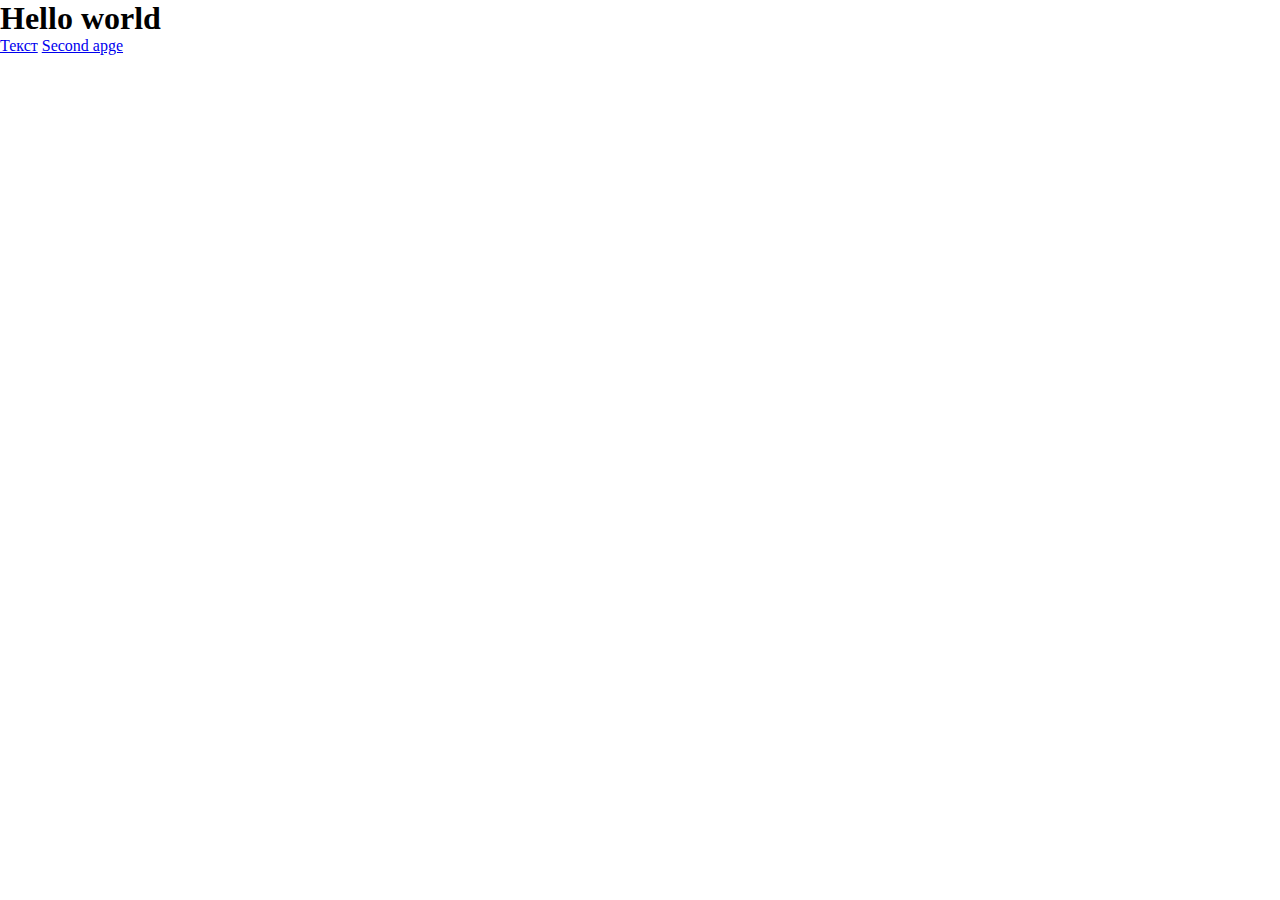
==== index.html @ 088b961e "working img" ====
<!DOCTYPE html>
<html lang="en">
<head>
    <meta charset="UTF-8">
    <meta http-equiv="X-UA-Compatible" content="IE=edge">
    <meta name="viewport" content="width=device-width, initial-scale=1.0">
    <title>Document</title>
    <link rel="stylesheet" href="./style.css">
</head>
<body>
    <h1>Hello world</h1>
    <a href="ourDestinations.html">Текст</a>
    <a href="ourTeacher.html">Second apge</a>
</body>
</html>
---- style.css ----
* {
  -webkit-box-sizing: border-box;
          box-sizing: border-box;
  margin: 0;
  padding: 0;
}

.container {
  width: 100vw;
  padding-left: 7vw;
  padding-right: 7vw;
}

.main-text {
  display: -webkit-box;
  display: -ms-flexbox;
  display: flex;
  -webkit-box-pack: center;
      -ms-flex-pack: center;
          justify-content: center;
  font-size: 2rem;
  margin-bottom: 3vh;
  margin-top: 3vh;
}

.lesson-container {
  -webkit-box-shadow: 0 5px 10px rgba(0, 0, 0, 0.25), 5px 0px 30px rgba(170, 169, 169, 0.068);
          box-shadow: 0 5px 10px rgba(0, 0, 0, 0.25), 5px 0px 30px rgba(170, 169, 169, 0.068);
  display: 'flex';
  -webkit-box-orient: horizontal;
  -webkit-box-direction: normal;
      -ms-flex-direction: row;
          flex-direction: row;
  -webkit-box-pack: justify;
      -ms-flex-pack: justify;
          justify-content: space-between;
  margin-bottom: 3vh;
  background-color: rgba(166, 207, 219, 0.103);
  border-radius: 1px;
  -webkit-box-shadow: inset;
          box-shadow: inset;
  max-height: 20vh;
}

.image-of-education {
  width: 100%;
  -o-object-fit: cover;
     object-fit: cover;
}

.education-text {
  font-size: 1.4em;
  padding-top: 3vh;
  padding-bottom: auto;
  padding-left: 3vw;
  padding-right: 3vw;
  -webkit-box-flex: 5;
      -ms-flex: 5 1 50vw;
          flex: 5 1 50vw;
  margin-bottom: 3vh;
}

.education-text h2 {
  font-size: 2em;
}

.text-block {
  min-height: 80%;
  display: -webkit-box;
  display: -ms-flexbox;
  display: flex;
  -webkit-box-orient: vertical;
  -webkit-box-direction: normal;
      -ms-flex-direction: column;
          flex-direction: column;
  -webkit-box-pack: space-evenly;
      -ms-flex-pack: space-evenly;
          justify-content: space-evenly;
  font-size: 1.5rem;
}

.image-container {
  -webkit-box-flex: 1;
      -ms-flex: 1 5 20vw;
          flex: 1 5 20vw;
  height: 100%;
  overflow-y: hidden;
  min-height: 30vh;
  max-height: 35vh;
}
/*# sourceMappingURL=style.css.map */
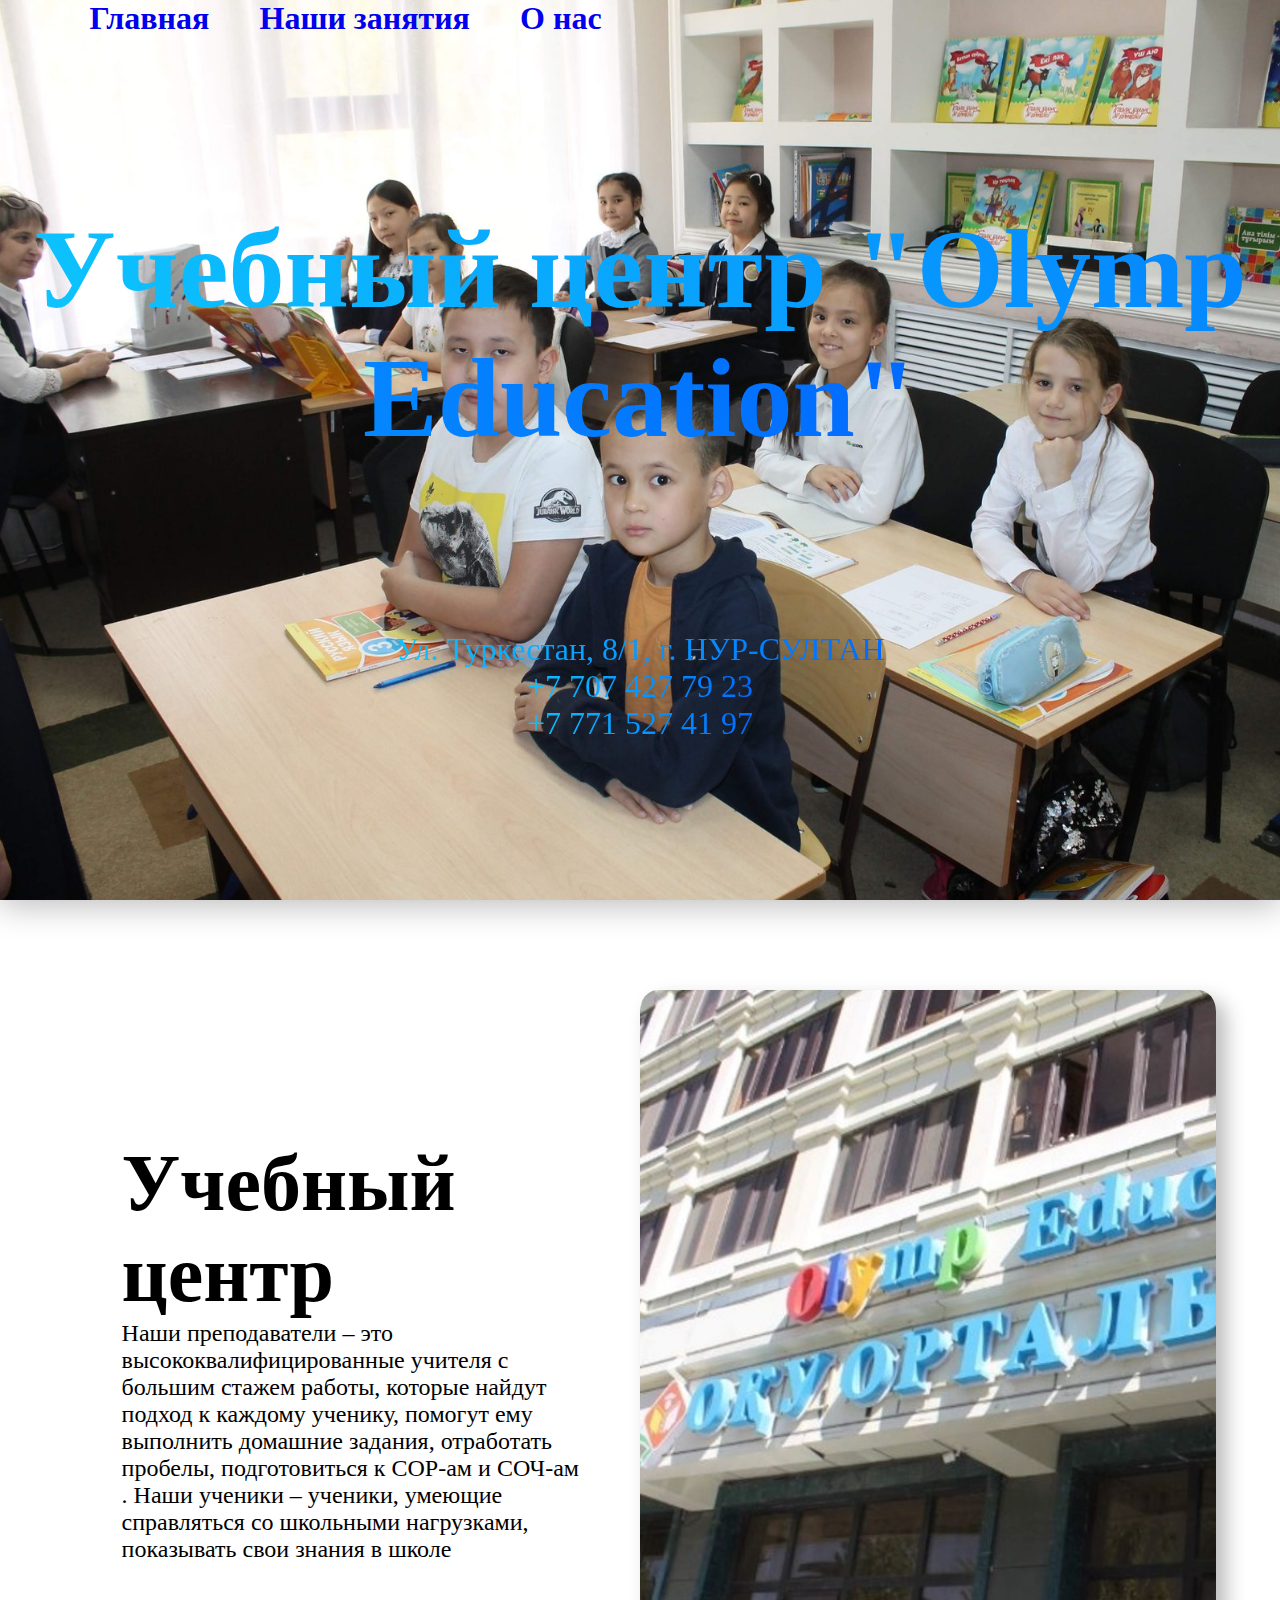
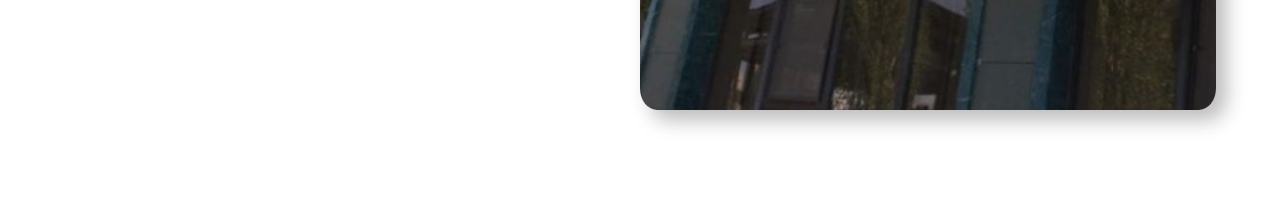
==== commit 0897ca7c: "working page" ====
--- a/index.html
+++ b/index.html
@@ -5,11 +5,55 @@
     <meta http-equiv="X-UA-Compatible" content="IE=edge">
     <meta name="viewport" content="width=device-width, initial-scale=1.0">
     <title>Document</title>
+   
+    <link href="https://cdn.jsdelivr.net/npm/bootstrap@5.0.1/dist/css/bootstrap.min.css" rel="stylesheet" integrity="sha384-+0n0xVW2eSR5OomGNYDnhzAbDsOXxcvSN1TPprVMTNDbiYZCxYbOOl7+AMvyTG2x" crossorigin="anonymous">
     <link rel="stylesheet" href="./style.css">
 </head>
 <body>
-    <h1>Hello world</h1>
-    <a href="ourDestinations.html">Текст</a>
-    <a href="ourTeacher.html">Second apge</a>
+
+
+<div class="main-page">
+    <div class="container">    <nav class="navbar   navigation-bars">
+        <h2>  <a href="index.html">Главная</a></h2>
+        <h2>  <a href="ourDestinations.html">Наши занятия</a></h2>
+        <h2>  <a href="AboutUs.html">О нас</a></h2>
+  
+ </nav>
+</div>
+
+
+
+    <div >
+        <div class="main-text">
+            <h1 id="mainText">
+                <span class="gradient-text">Учебный центр "Olymp Education"</span>
+             </h1>
+        </div>
+        <div class="address">
+            <p> <span class="main-page-secondtext">Ул. Туркестан, 8/1, г. НУР-СУЛТАН</span></p>
+            <p><span class="main-page-secondtext">+7 707 427 79 23</span></p>
+            <p><span class="main-page-secondtext">+7 771 527 41 97</span></p>
+         </div>
+
+ 
+
+       
+   
+</div>
+</div>
+<div class="main-page-second-block">
+    <div class="main-page-second-block-about-us">
+        <div class="text-about-us">
+            <h2>Учебный центр</h2>
+            <p>Наши преподаватели – это высококвалифицированные учителя с большим стажем работы, которые найдут подход к каждому ученику, помогут ему выполнить домашние задания, отработать пробелы, подготовиться к СОР-ам и СОЧ-ам .
+                Наши ученики – ученики, умеющие справляться со школьными нагрузками, показывать свои знания в школе</p>
+        </div>
+    </div>
+    <div class="main-page-second-block-background">
+
+    </div>
+</div>
+
+   
 </body>
 </html>--- a/style.css
+++ b/style.css
@@ -9,6 +9,169 @@
   width: 100vw;
   padding-left: 7vw;
   padding-right: 7vw;
+}
+
+.navigation-bars {
+  background-color: none !important;
+  width: 40vw;
+  display: -webkit-box;
+  display: -ms-flexbox;
+  display: flex;
+  -webkit-box-orient: horizontal;
+  -webkit-box-direction: normal;
+      -ms-flex-direction: row;
+          flex-direction: row;
+  -webkit-box-pack: justify;
+      -ms-flex-pack: justify;
+          justify-content: space-between;
+}
+
+.navigation-bars a {
+  font-size: 2rem;
+  text-decoration: none;
+}
+
+.gradient-text {
+  display: inline;
+  color: 'fff';
+  -webkit-text-fill-color: transparent;
+  -webkit-background-clip: text;
+  background-clip: text;
+  background-image: linear-gradient(55deg, #0dc5fd 0%, #0168ff 100%);
+}
+
+.main-page-secondtext {
+  font-size: 2rem;
+  text-align: center;
+  display: inline;
+  color: 'fff';
+  -webkit-text-fill-color: transparent;
+  -webkit-background-clip: text;
+  background-clip: text;
+  background-image: linear-gradient(80deg, #0dc5fd 0%, #0168ff 100%);
+}
+
+.main-page-secondtext p {
+  margin-bottom: 0;
+}
+
+.main-page-second-block {
+  display: -webkit-box;
+  display: -ms-flexbox;
+  display: flex;
+}
+
+@media (max-width: 1024px) {
+  .navigation-bars {
+    width: 60vw;
+  }
+}
+
+.main-page-second-block {
+  display: -webkit-box;
+  display: -ms-flexbox;
+  display: flex;
+  -webkit-box-pack: center;
+      -ms-flex-pack: center;
+          justify-content: center;
+  -webkit-box-align: center;
+      -ms-flex-align: center;
+          align-items: center;
+  width: 100vw;
+  height: 100vh;
+}
+
+.main-page-second-block-about-us {
+  display: -webkit-box;
+  display: -ms-flexbox;
+  display: flex;
+  -webkit-box-pack: center;
+      -ms-flex-pack: center;
+          justify-content: center;
+  -webkit-box-align: center;
+      -ms-flex-align: center;
+          align-items: center;
+  width: 45vw;
+}
+
+.main-page-second-block-background {
+  background: url("./img/main-secon-block.JPG") no-repeat;
+  -webkit-box-shadow: 10px 10px 20px rgba(0, 0, 0, 0.25), 10px 10px 20px rgba(170, 169, 169, 0.068);
+          box-shadow: 10px 10px 20px rgba(0, 0, 0, 0.25), 10px 10px 20px rgba(170, 169, 169, 0.068);
+  background-position: 0px 0px;
+  background-size: cover;
+  width: 45vw;
+  height: 80%;
+  border-radius: 3%;
+}
+
+.text-about-us {
+  width: 80%;
+}
+
+.text-about-us h2 {
+  font-size: 5rem;
+}
+
+.text-about-us p {
+  font-size: 1.5rem;
+}
+
+.map-wrapper {
+  height: 1000px;
+  width: 50vw;
+}
+
+.main-page {
+  background: url(../img/main-page.jpg) no-repeat;
+  background-size: cover;
+  width: 100vw;
+  height: 100vh;
+  -webkit-box-shadow: 0px 7px 30px rgba(0, 0, 0, 0.25);
+          box-shadow: 0px 7px 30px rgba(0, 0, 0, 0.25);
+}
+
+.main-page a {
+  font-size: 2rem;
+  text-decoration: none;
+}
+
+.main-page h1 {
+  font-size: 7rem;
+}
+
+.main-page .main-text {
+  height: 60vh;
+  display: -webkit-box;
+  display: -ms-flexbox;
+  display: flex;
+  -webkit-box-orient: vertical;
+  -webkit-box-direction: normal;
+      -ms-flex-direction: column;
+          flex-direction: column;
+  -webkit-box-align: center;
+      -ms-flex-align: center;
+          align-items: center;
+  -webkit-box-pack: center;
+      -ms-flex-pack: center;
+          justify-content: center;
+  text-align: center;
+}
+
+.address {
+  display: -webkit-box;
+  display: -ms-flexbox;
+  display: flex;
+  -webkit-box-orient: vertical;
+  -webkit-box-direction: normal;
+      -ms-flex-direction: column;
+          flex-direction: column;
+  -webkit-box-pack: center;
+      -ms-flex-pack: center;
+          justify-content: center;
+  -webkit-box-align: center;
+      -ms-flex-align: center;
+          align-items: center;
 }
 
 .main-text {
@@ -39,11 +202,38 @@
   border-radius: 1px;
   -webkit-box-shadow: inset;
           box-shadow: inset;
-  max-height: 20vh;
+}
+
+@media (max-width: 1440px) {
+  .image-of-education {
+    width: 100%;
+    height: 100%;
+    -o-object-fit: cover;
+       object-fit: cover;
+  }
+  .image-container {
+    -webkit-box-flex: 5;
+        -ms-flex: 5 1 40vw;
+            flex: 5 1 40vw;
+    width: 100%;
+    overflow: hidden;
+    display: -webkit-box;
+    display: -ms-flexbox;
+    display: flex;
+    -webkit-box-pack: center;
+        -ms-flex-pack: center;
+            justify-content: center;
+  }
+  .image-of-education {
+    height: auto;
+    -o-object-fit: cover;
+       object-fit: cover;
+  }
 }
 
 .image-of-education {
   width: 100%;
+  height: auto;
   -o-object-fit: cover;
      object-fit: cover;
 }
@@ -54,9 +244,9 @@
   padding-bottom: auto;
   padding-left: 3vw;
   padding-right: 3vw;
-  -webkit-box-flex: 5;
-      -ms-flex: 5 1 50vw;
-          flex: 5 1 50vw;
+  -webkit-box-flex: 1;
+      -ms-flex: 1 1 50vw;
+          flex: 1 1 50vw;
   margin-bottom: 3vh;
 }
 
@@ -83,9 +273,21 @@
   -webkit-box-flex: 1;
       -ms-flex: 1 5 20vw;
           flex: 1 5 20vw;
-  height: 100%;
-  overflow-y: hidden;
-  min-height: 30vh;
-  max-height: 35vh;
+  width: 100%;
+  overflow: hidden;
+}
+
+.about-us-page {
+  display: -webkit-box;
+  display: -ms-flexbox;
+  display: flex;
+  -webkit-box-orient: horizontal;
+  -webkit-box-direction: normal;
+      -ms-flex-direction: row;
+          flex-direction: row;
+}
+
+.about-us-page-text {
+  width: 50vw;
 }
 /*# sourceMappingURL=style.css.map */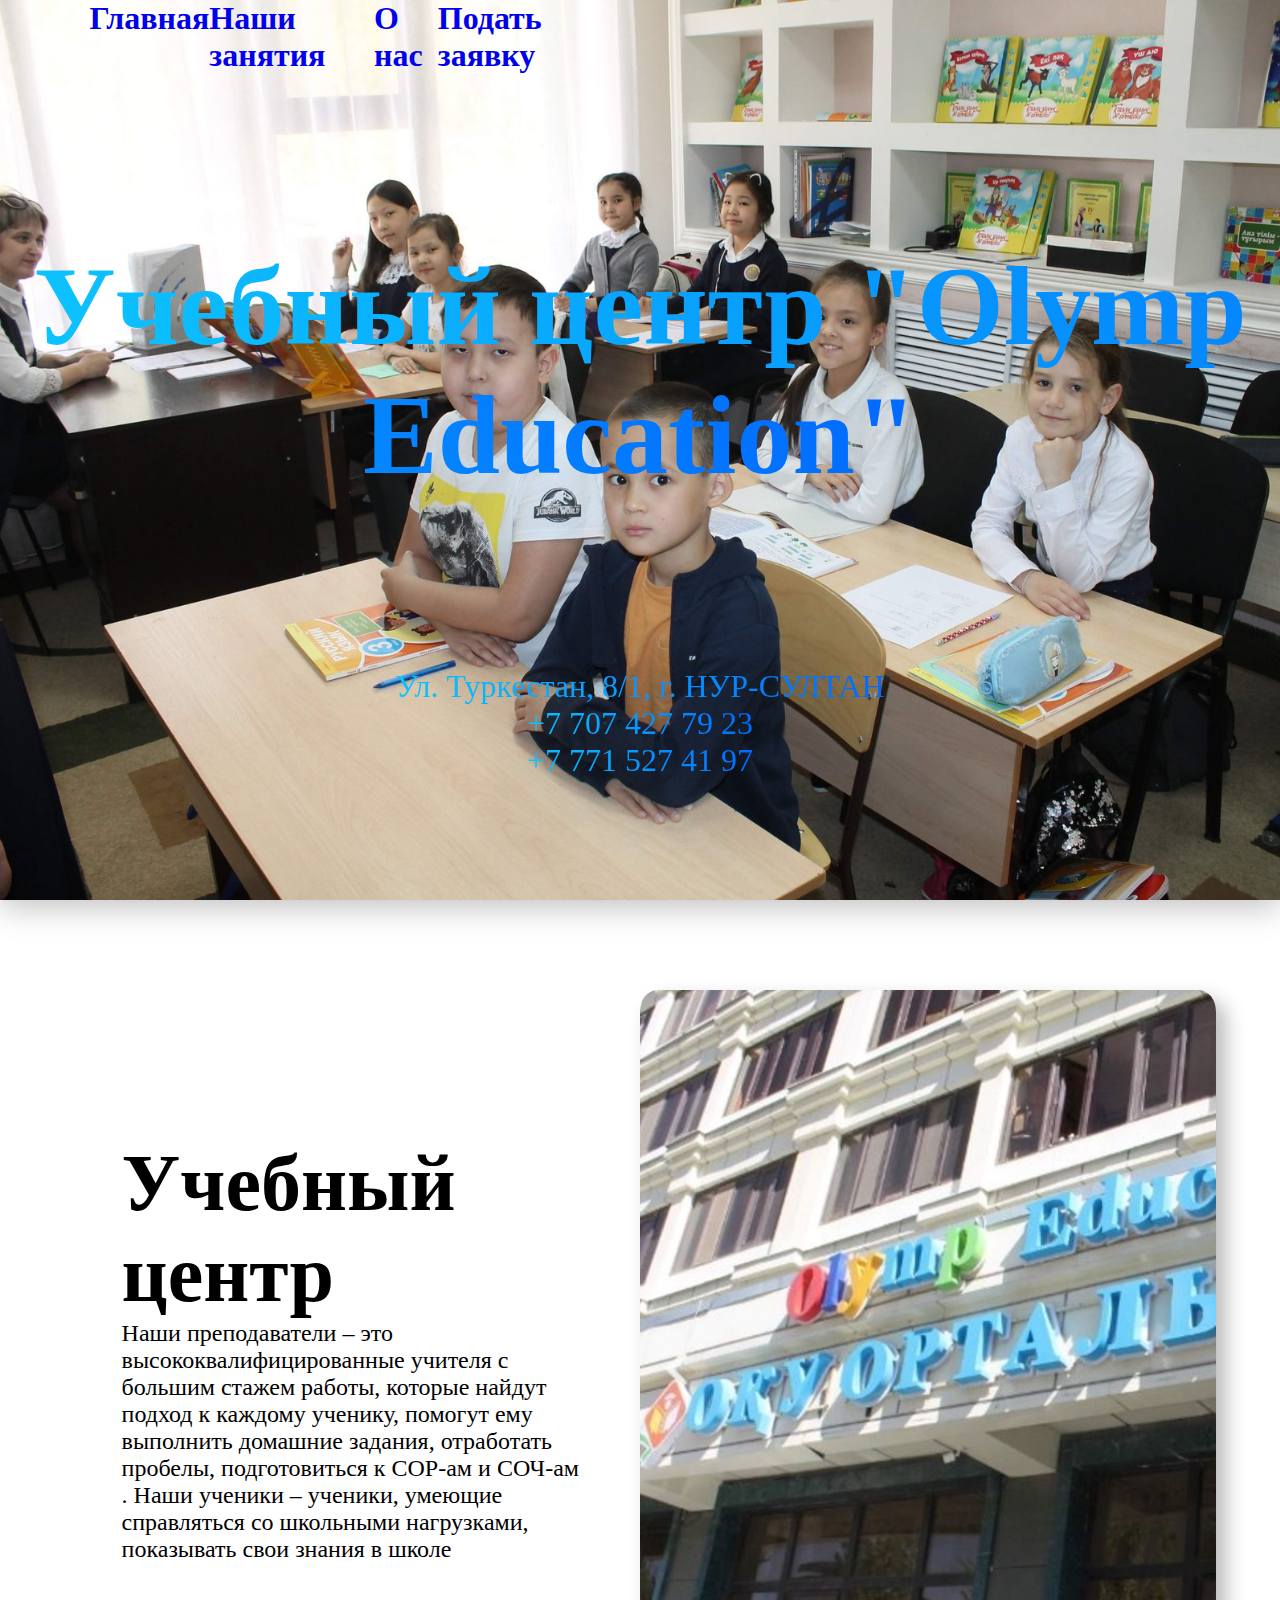
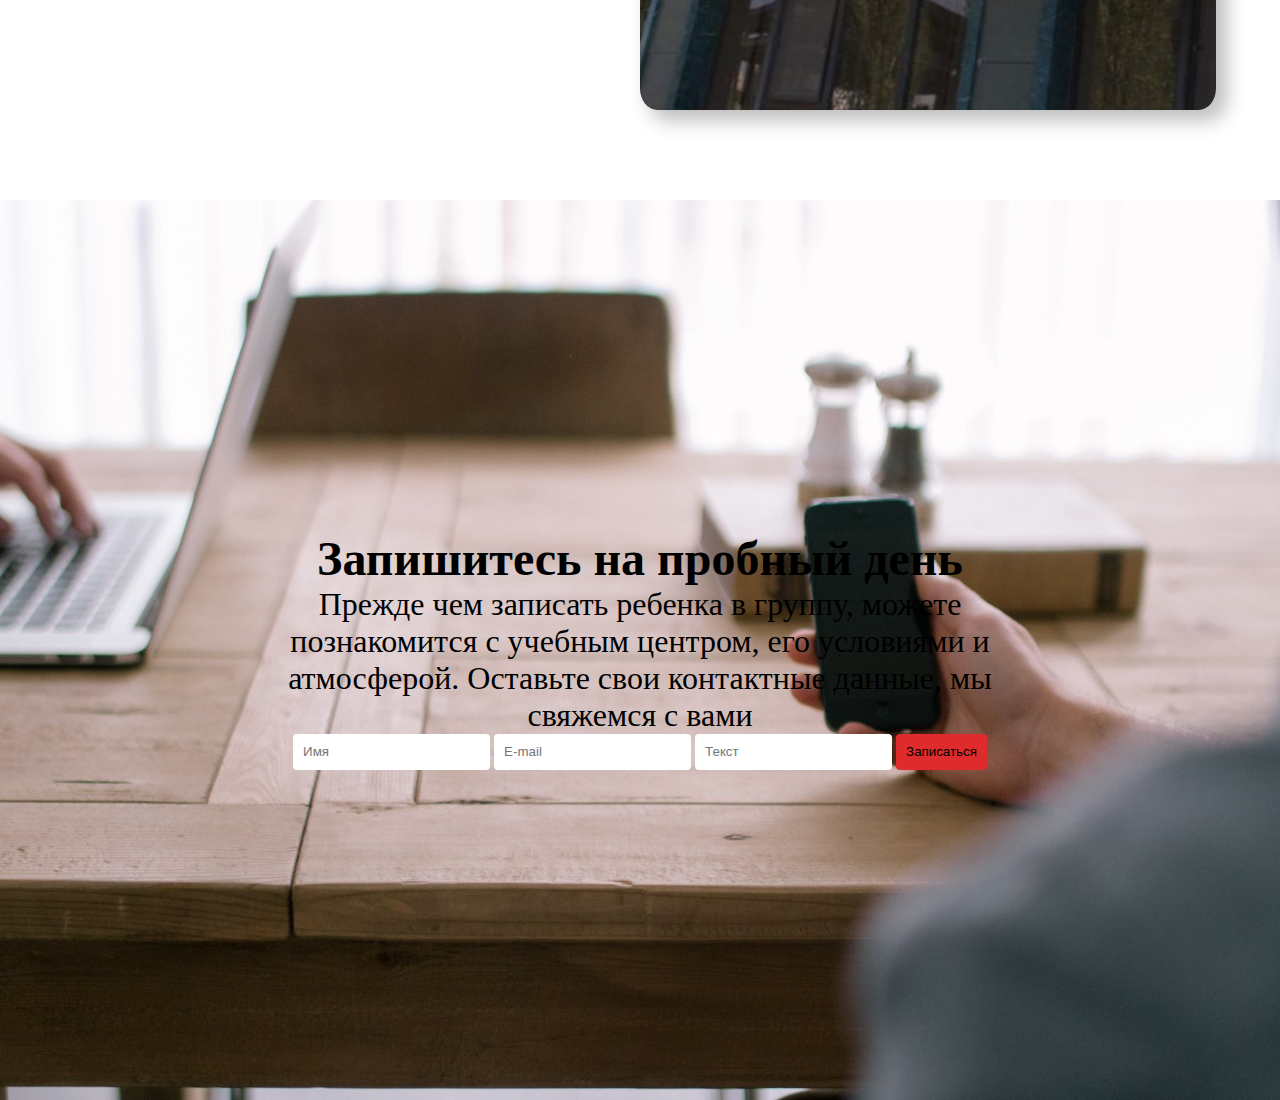
==== commit 2a85fd52: "button form" ====
--- a/index.html
+++ b/index.html
@@ -17,6 +17,7 @@
         <h2>  <a href="index.html">Главная</a></h2>
         <h2>  <a href="ourDestinations.html">Наши занятия</a></h2>
         <h2>  <a href="AboutUs.html">О нас</a></h2>
+        <h2>  <a href="Form.html">Подать заявку</a></h2>
   
  </nav>
 </div>
@@ -34,11 +35,6 @@
             <p><span class="main-page-secondtext">+7 707 427 79 23</span></p>
             <p><span class="main-page-secondtext">+7 771 527 41 97</span></p>
          </div>
-
- 
-
-       
-   
 </div>
 </div>
 <div class="main-page-second-block">
@@ -53,6 +49,24 @@
 
     </div>
 </div>
+<div class="main-page-theerd-block">
+        <div class="main-page-form" >
+            <div class="form-text">
+                <h1>Запишитесь на пробный день</h1>
+                <p>Прежде чем записать ребенка в группу, можете познакомится с учебным центром, его условиями и атмосферой. Оставьте свои контактные данные, мы свяжемся с вами</p>
+            </div>
+            <div class="input-form">
+                <input type="text" placeholder="Имя">
+                <input type="text" placeholder="E-mail">
+                <input type="text" placeholder="Текст">
+                <button>Записаться</button>
+            </div>
+        </div>
+      
+
+    
+   
+</div>
 
    
 </body>
--- a/style.css
+++ b/style.css
@@ -1,293 +1 @@
-* {
-  -webkit-box-sizing: border-box;
-          box-sizing: border-box;
-  margin: 0;
-  padding: 0;
-}
-
-.container {
-  width: 100vw;
-  padding-left: 7vw;
-  padding-right: 7vw;
-}
-
-.navigation-bars {
-  background-color: none !important;
-  width: 40vw;
-  display: -webkit-box;
-  display: -ms-flexbox;
-  display: flex;
-  -webkit-box-orient: horizontal;
-  -webkit-box-direction: normal;
-      -ms-flex-direction: row;
-          flex-direction: row;
-  -webkit-box-pack: justify;
-      -ms-flex-pack: justify;
-          justify-content: space-between;
-}
-
-.navigation-bars a {
-  font-size: 2rem;
-  text-decoration: none;
-}
-
-.gradient-text {
-  display: inline;
-  color: 'fff';
-  -webkit-text-fill-color: transparent;
-  -webkit-background-clip: text;
-  background-clip: text;
-  background-image: linear-gradient(55deg, #0dc5fd 0%, #0168ff 100%);
-}
-
-.main-page-secondtext {
-  font-size: 2rem;
-  text-align: center;
-  display: inline;
-  color: 'fff';
-  -webkit-text-fill-color: transparent;
-  -webkit-background-clip: text;
-  background-clip: text;
-  background-image: linear-gradient(80deg, #0dc5fd 0%, #0168ff 100%);
-}
-
-.main-page-secondtext p {
-  margin-bottom: 0;
-}
-
-.main-page-second-block {
-  display: -webkit-box;
-  display: -ms-flexbox;
-  display: flex;
-}
-
-@media (max-width: 1024px) {
-  .navigation-bars {
-    width: 60vw;
-  }
-}
-
-.main-page-second-block {
-  display: -webkit-box;
-  display: -ms-flexbox;
-  display: flex;
-  -webkit-box-pack: center;
-      -ms-flex-pack: center;
-          justify-content: center;
-  -webkit-box-align: center;
-      -ms-flex-align: center;
-          align-items: center;
-  width: 100vw;
-  height: 100vh;
-}
-
-.main-page-second-block-about-us {
-  display: -webkit-box;
-  display: -ms-flexbox;
-  display: flex;
-  -webkit-box-pack: center;
-      -ms-flex-pack: center;
-          justify-content: center;
-  -webkit-box-align: center;
-      -ms-flex-align: center;
-          align-items: center;
-  width: 45vw;
-}
-
-.main-page-second-block-background {
-  background: url("./img/main-secon-block.JPG") no-repeat;
-  -webkit-box-shadow: 10px 10px 20px rgba(0, 0, 0, 0.25), 10px 10px 20px rgba(170, 169, 169, 0.068);
-          box-shadow: 10px 10px 20px rgba(0, 0, 0, 0.25), 10px 10px 20px rgba(170, 169, 169, 0.068);
-  background-position: 0px 0px;
-  background-size: cover;
-  width: 45vw;
-  height: 80%;
-  border-radius: 3%;
-}
-
-.text-about-us {
-  width: 80%;
-}
-
-.text-about-us h2 {
-  font-size: 5rem;
-}
-
-.text-about-us p {
-  font-size: 1.5rem;
-}
-
-.map-wrapper {
-  height: 1000px;
-  width: 50vw;
-}
-
-.main-page {
-  background: url(../img/main-page.jpg) no-repeat;
-  background-size: cover;
-  width: 100vw;
-  height: 100vh;
-  -webkit-box-shadow: 0px 7px 30px rgba(0, 0, 0, 0.25);
-          box-shadow: 0px 7px 30px rgba(0, 0, 0, 0.25);
-}
-
-.main-page a {
-  font-size: 2rem;
-  text-decoration: none;
-}
-
-.main-page h1 {
-  font-size: 7rem;
-}
-
-.main-page .main-text {
-  height: 60vh;
-  display: -webkit-box;
-  display: -ms-flexbox;
-  display: flex;
-  -webkit-box-orient: vertical;
-  -webkit-box-direction: normal;
-      -ms-flex-direction: column;
-          flex-direction: column;
-  -webkit-box-align: center;
-      -ms-flex-align: center;
-          align-items: center;
-  -webkit-box-pack: center;
-      -ms-flex-pack: center;
-          justify-content: center;
-  text-align: center;
-}
-
-.address {
-  display: -webkit-box;
-  display: -ms-flexbox;
-  display: flex;
-  -webkit-box-orient: vertical;
-  -webkit-box-direction: normal;
-      -ms-flex-direction: column;
-          flex-direction: column;
-  -webkit-box-pack: center;
-      -ms-flex-pack: center;
-          justify-content: center;
-  -webkit-box-align: center;
-      -ms-flex-align: center;
-          align-items: center;
-}
-
-.main-text {
-  display: -webkit-box;
-  display: -ms-flexbox;
-  display: flex;
-  -webkit-box-pack: center;
-      -ms-flex-pack: center;
-          justify-content: center;
-  font-size: 2rem;
-  margin-bottom: 3vh;
-  margin-top: 3vh;
-}
-
-.lesson-container {
-  -webkit-box-shadow: 0 5px 10px rgba(0, 0, 0, 0.25), 5px 0px 30px rgba(170, 169, 169, 0.068);
-          box-shadow: 0 5px 10px rgba(0, 0, 0, 0.25), 5px 0px 30px rgba(170, 169, 169, 0.068);
-  display: 'flex';
-  -webkit-box-orient: horizontal;
-  -webkit-box-direction: normal;
-      -ms-flex-direction: row;
-          flex-direction: row;
-  -webkit-box-pack: justify;
-      -ms-flex-pack: justify;
-          justify-content: space-between;
-  margin-bottom: 3vh;
-  background-color: rgba(166, 207, 219, 0.103);
-  border-radius: 1px;
-  -webkit-box-shadow: inset;
-          box-shadow: inset;
-}
-
-@media (max-width: 1440px) {
-  .image-of-education {
-    width: 100%;
-    height: 100%;
-    -o-object-fit: cover;
-       object-fit: cover;
-  }
-  .image-container {
-    -webkit-box-flex: 5;
-        -ms-flex: 5 1 40vw;
-            flex: 5 1 40vw;
-    width: 100%;
-    overflow: hidden;
-    display: -webkit-box;
-    display: -ms-flexbox;
-    display: flex;
-    -webkit-box-pack: center;
-        -ms-flex-pack: center;
-            justify-content: center;
-  }
-  .image-of-education {
-    height: auto;
-    -o-object-fit: cover;
-       object-fit: cover;
-  }
-}
-
-.image-of-education {
-  width: 100%;
-  height: auto;
-  -o-object-fit: cover;
-     object-fit: cover;
-}
-
-.education-text {
-  font-size: 1.4em;
-  padding-top: 3vh;
-  padding-bottom: auto;
-  padding-left: 3vw;
-  padding-right: 3vw;
-  -webkit-box-flex: 1;
-      -ms-flex: 1 1 50vw;
-          flex: 1 1 50vw;
-  margin-bottom: 3vh;
-}
-
-.education-text h2 {
-  font-size: 2em;
-}
-
-.text-block {
-  min-height: 80%;
-  display: -webkit-box;
-  display: -ms-flexbox;
-  display: flex;
-  -webkit-box-orient: vertical;
-  -webkit-box-direction: normal;
-      -ms-flex-direction: column;
-          flex-direction: column;
-  -webkit-box-pack: space-evenly;
-      -ms-flex-pack: space-evenly;
-          justify-content: space-evenly;
-  font-size: 1.5rem;
-}
-
-.image-container {
-  -webkit-box-flex: 1;
-      -ms-flex: 1 5 20vw;
-          flex: 1 5 20vw;
-  width: 100%;
-  overflow: hidden;
-}
-
-.about-us-page {
-  display: -webkit-box;
-  display: -ms-flexbox;
-  display: flex;
-  -webkit-box-orient: horizontal;
-  -webkit-box-direction: normal;
-      -ms-flex-direction: row;
-          flex-direction: row;
-}
-
-.about-us-page-text {
-  width: 50vw;
-}
-/*# sourceMappingURL=style.css.map */+*{box-sizing:border-box;margin:0;padding:0}.container{width:100vw;padding-left:7vw;padding-right:7vw}.navigation-bars{background-color:none !important;width:40vw;display:flex;flex-direction:row;justify-content:space-between}.navigation-bars a{font-size:2rem;text-decoration:none}.gradient-text{display:inline;color:"fff";-webkit-text-fill-color:transparent;-webkit-background-clip:text;background-clip:text;background-image:linear-gradient(55deg, #0dc5fd 0%, #0168ff 100%)}.main-page-secondtext{font-size:2rem;text-align:center;display:inline;color:"fff";-webkit-text-fill-color:transparent;-webkit-background-clip:text;background-clip:text;background-image:linear-gradient(80deg, #0dc5fd 0%, #0168ff 100%)}.main-page-secondtext p{margin-bottom:0}.main-page-second-block{display:flex}@media(max-width: 1024px){.navigation-bars{width:60vw}}.main-page-second-block{display:flex;justify-content:center;align-items:center;width:100vw;height:100vh}.main-page-second-block-about-us{display:flex;justify-content:center;align-items:center;width:45vw}.main-page-second-block-background{background:url("./img/main-secon-block.JPG") no-repeat;box-shadow:10px 10px 20px rgba(0,0,0,.25),10px 10px 20px rgba(170,169,169,.068);background-position:0px 0px;background-size:cover;width:45vw;height:80%;border-radius:3%}.text-about-us{width:80%}.text-about-us h2{font-size:5rem}.text-about-us p{font-size:1.5rem}.map-wrapper{height:1000px;width:50vw}.main-page{background:url("../img/main-page.jpg") no-repeat;background-size:cover;width:100vw;height:100vh;box-shadow:0px 7px 30px rgba(0,0,0,.25)}.main-page a{font-size:2rem;text-decoration:none}.main-page h1{font-size:7rem}.main-page .main-text{height:60vh;display:flex;flex-direction:column;align-items:center;justify-content:center;text-align:center}.address{display:flex;flex-direction:column;justify-content:center;align-items:center}.main-text{display:flex;justify-content:center;font-size:2rem;margin-bottom:3vh;margin-top:3vh}.lesson-container{box-shadow:0 5px 10px rgba(0,0,0,.25),5px 0px 30px rgba(170,169,169,.068);display:"flex";flex-direction:row;justify-content:space-between;margin-bottom:3vh;background-color:rgba(166,207,219,.103);border-radius:1px;box-shadow:inset}@media(max-width: 1440px){.image-of-education{width:100%;height:100%;-o-object-fit:cover;object-fit:cover}.image-container{flex:5 1 40vw;width:100%;overflow:hidden;display:flex;justify-content:center}.image-of-education{height:auto;-o-object-fit:cover;object-fit:cover}}.image-of-education{width:100%;height:auto;-o-object-fit:cover;object-fit:cover}.education-text{font-size:1.4em;padding-top:3vh;padding-bottom:auto;padding-left:3vw;padding-right:3vw;flex:1 1 50vw;margin-bottom:3vh}.education-text h2{font-size:2em}.text-block{min-height:80%;display:flex;flex-direction:column;justify-content:space-evenly;font-size:1.5rem}.image-container{flex:1 5 20vw;width:100%;overflow:hidden}.about-us-page{display:flex;flex-direction:row;align-items:center;height:100vh}.about-us-page-text{text-align:center;display:flex;flex-direction:column;align-items:center;width:50vw;height:100%;justify-content:center}.about-us-page-text p{font-size:2rem}.about-us-page-text-center{height:30%;display:flex;flex-direction:column;align-items:center;justify-content:space-between}.about-us-page-text-center .main-page-secondtext{font-size:2rem !important}.main-page-theerd-block{height:100vh;width:100vw;background:url("./img/blob.png") no-repeat;background-size:cover;display:flex;justify-content:center;align-items:center}.main-page-theerd-block input{height:4vh;border-radius:4px;border:none;padding-left:10px;padding-right:10px}.main-page-theerd-block button{background-color:#df2b2b;height:4vh;padding-left:10px;padding-right:10px;border:none;border-radius:4px}.main-page-theerd-block .form-text{width:60%;height:60%;display:flex;flex-direction:column;justify-content:"center";align-items:center;text-align:center;color:#000}.main-page-theerd-block .form-text h1{font-size:3rem}.main-page-theerd-block .form-text p{font-size:2rem}.main-page-theerd-block .main-page-form{display:flex;flex-direction:column;justify-content:center;align-items:center}